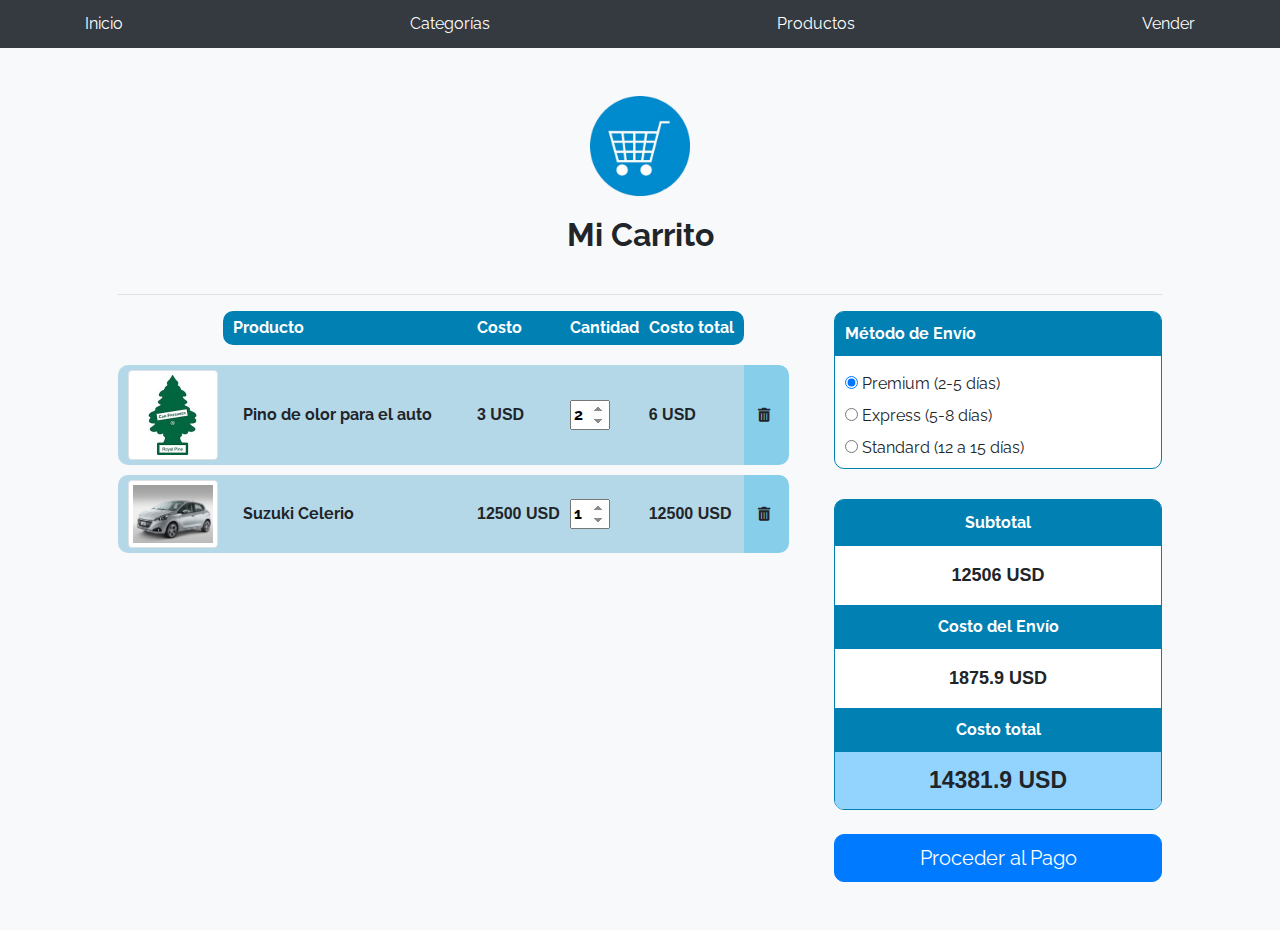
==== cart.html @ bc7ebc5b "update 15.6" ====
<!DOCTYPE html>
<!-- saved from url=(0049)https://getbootstrap.com/docs/4.3/examples/album/ -->
<html lang="en">

<head>
  <meta http-equiv="Content-Type" content="text/html; charset=UTF-8">
  <meta name="viewport" content="width=device-width, initial-scale=1, shrink-to-fit=no">
  <meta name="description" content="">
  <title>eMercado - Todo lo que busques está aquí</title>
  <link rel="icon" href="img/e.png">
  <link rel="canonical" href="https://getbootstrap.com/docs/4.3/examples/album/">
  <link href="https://fonts.googleapis.com/css?family=Raleway:300,300i,400,400i,700,700i,900,900i" rel="stylesheet">
  <link href="css/font-awesome.min.css" rel="stylesheet">
  <link href="css/bootstrap.min.css" rel="stylesheet">
  <link href="css/styles.css" rel="stylesheet">
  <link href="css/dropzone.css" rel="stylesheet">
  <script src="https://ajax.googleapis.com/ajax/libs/jquery/3.5.1/jquery.min.js"></script>
  <script src="https://maxcdn.bootstrapcdn.com/bootstrap/3.4.1/js/bootstrap.min.js"></script>
  <style>
    .th1 {
      color: white;
      padding: 5px;
      text-align: left;
      font-weight: bold;
      border-top: #014966;
      border: 2p#014966;
      background-color: #0080b3;
    }

    td {

      padding: 5px;
      text-align: left;
      font-weight: bold;
      background-color: #0084b846;
    }

    input[type=number]::-webkit-inner-spin-button,
    input[type=number]::-webkit-outer-spin-button {

      opacity: 1;

    }
  </style>
</head>

<body>
  <nav class="site-header sticky-top py-1 bg-dark">
    <div class="container d-flex flex-column flex-md-row justify-content-between">
      <a class="py-2 d-none d-md-inline-block" href="home.html">Inicio</a>
      <a class="py-2 d-none d-md-inline-block" href="categories.html">Categorías</a>
      <a class="py-2 d-none d-md-inline-block" href="products.html">Productos</a>
      <a class="py-2 d-none d-md-inline-block" href="sell.html">Vender</a>
      <div class="dropdown" id="info-user" style="display:none;"><svg width="20px" height="20px"
          class="bi bi-person-circle mr-2 mt-1" fill="white" xmlns="http://www.w3.org/2000/svg">
          <path
            d="M13.468 12.37C12.758 11.226 11.195 10 8 10s-4.757 1.225-5.468 2.37A6.987 6.987 0 0 0 8 15a6.987 6.987 0 0 0 5.468-2.63z" />
          <path fill-rule="evenodd" d="M8 9a3 3 0 1 0 0-6 3 3 0 0 0 0 6z" />
          <path fill-rule="evenodd" d="M8 1a7 7 0 1 0 0 14A7 7 0 0 0 8 1zM0 8a8 8 0 1 1 16 0A8 8 0 0 1 0 8z" />
        </svg><button class="btn btn-secondary dropdown-toggle py-1 d-none d-md-inline-block bg-dark" type="button"
          data-toggle="dropdown" aria-haspopup="true" aria-expanded="false" id="user"> </button>
        <div class="dropdown-menu" aria-labelledby="dropdownMenuButton">
          <a class="dropdown-item" href="cart.html"><i class="fas fa-shopping-cart"></i> Mi carrito</a>
          <a class="dropdown-item" href="my-profile.html"><i class="fas fa-address-card"></i> Mi perfil</a>
          <a id="cerrarSesion" class="dropdown-item" href="#"><i class="fas fa-sign-out-alt"></i> Cerrar sesión</a>
        </div>
      </div>
    </div>
  </nav>
  <div class="bg-light">
  <div class="container p-5">
    <img class="img-fluid mx-auto d-block" src="img/carrito imagen.png" style="height: 100px; position: relative;">
    <h2 style="text-align: center; margin-bottom: 40px; font-weight: bold; margin-top: 20px;">Mi Carrito</h2>
    <hr>
    <div class="row justify-content-end">
      <div class="col-md-8">
        <table id="carritoProductos">

        </table>
      </div>
      <div class="col-md-4">
        <form style="border: 1px solid #0080b3; border-radius: 10px; background-color:white" onclick="calcEnvio()">
          <p
            style="font-weight: bold; color: white; background-color: #0080b3; padding: 10px; border-top-left-radius: 8px; border-top-right-radius: 8px;">
            Método de Envío</p>
          <div style="padding-left: 10px;">
            <input type="radio" id="premium" name="envio" value="15" checked>
            <label for="premium">Premium (2-5 días)</label><br>
            <input type="radio" id="express" name="envio" value="7">
            <label for="express">Express (5-8 días)</label><br>
            <input type="radio" id="standard" name="envio" value="5">
            <label for="standard">Standard (12 a 15 días)</label>
          </div>
        </form>
        <div style="border: 1px solid #0080b3; margin-top: 30px; border-radius: 10px; text-align: center; background-color:white">
          <p
            style="font-weight: bold; color: white; background-color: #0080b3; padding: 11px; border-top-left-radius: 8px; border-top-right-radius: 8px;">
            Subtotal</p>
          <p style="font-family: Arial, Helvetica, sans-serif; font-weight: bold; font-size: 18px;" id="total"></p>
          <p style="font-weight: bold; color: white; background-color: #0080b3; padding: 10px;">Costo del Envío</p>
          <p style="font-family: Arial, Helvetica, sans-serif; font-weight: bold; font-size: 18px;" id="costoEnvio"></p>
          <p style="font-weight: bold; color: white; background-color: #0080b3; padding: 10px; margin: 0px;">Costo total
          </p>
          <p style="font-family: Arial, Helvetica, sans-serif; font-weight: bold; font-size: 23px; background-color: rgb(147, 212, 255); padding: 11px; margin: 0px;border-bottom-left-radius: 8px; border-bottom-right-radius: 8px;"
            id="costoFinal"></p>
        </div>
        <br>
        <button id="procederAlpago" style="border-radius: 10px; display: inline;" type="button" class="btn btn-primary btn-lg btn-block" data-toggle="modal"
          data-target="#exampleModal">Proceder al Pago</button>
      </div>
    </div>
  </div>
</div>

  <!-- Modal -->
  <div class="modal fade" id="exampleModal" tabindex="-1" role="dialog" aria-labelledby="exampleModalLabel"
    aria-hidden="true">
    <div class="modal-dialog" role="document">
      <div class="modal-content">
        <div class="modal-header">
          <h5 class="modal-title" id="exampleModalLabel">Proceso de Pago</h5>
          <button type="button" class="close" data-dismiss="modal" aria-label="Close">
            <span aria-hidden="true">&times;</span>
          </button>
        </div>
        <div class="modal-body">
          <h2>En Construcción...</h2>
        </div>
        <div class="modal-footer">
          <button type="button" class="btn btn-secondary" data-dismiss="modal">Cancelar</button>
          <button type="button" class="btn btn-primary">¡Comprar!</button>
        </div>
      </div>
    </div>
  </div>

  <div id="spinner-wrapper">
    <div class="lds-ring">
      <div></div>
      <div></div>
      <div></div>
      <div></div>
    </div>
  </div>
  <script src="js/jquery-3.4.1.min.js"></script>
  <script src="js/bootstrap.bundle.min.js"></script>
  <script src="js/dropzone.js"></script>
  <script src="js/init.js"></script>
  <script src="js/cart.js"></script>
</body>

</html>
---- css/styles.css ----
.jumbotron, .card-body, .container, .site-header{
    font-family: 'Raleway', serif !important;
}

.jumbotron .display-4{
    font-weight: bold;
}

.jumbotron {
  height: 50vh;
  padding: 5em inherit;
  margin-bottom: 0;
  background-color: #53C0FB;
  background: url('../img/cover_back.png');
  background-size: cover;
  background-position: center;
  background-repeat: no-repeat;
  color: black;
  font-weight: bold;
}

@media (min-width: 768px) {
  .jumbotron {
    padding-top: 6rem;
    padding-bottom: 6rem;
  }
}

.jumbotron p:last-child {
  margin-bottom: 0;
}

.jumbotron-heading {
  font-weight: 300;
}

.jumbotron .container {
  max-width: 40rem;
  background-color: rgba(255, 255, 255, 0.5);
  border-radius: 10px;
  text-shadow: 1px 1px 2px grey;
}

.jumbotron .lead{
  font-size: 38px;
}

footer {
  padding-top: 3rem;
  padding-bottom: 3rem;
}

footer p {
  margin-bottom: .25rem;
}

.site-header a {
  color: white;
  transition: ease-in-out color .15s;
}

.light-text {
  color: white;
}

.site-header .dropdown-menu a {
  color: black;
}

.dropzone{
  border: 2px dashed #0087F7;
  border-radius: 5px;
  background: white;
}

.alert{
  position: fixed;
  top:80px;
  width: 50%;
  left: 50%;
  transform: translate(-50%, 0);
}

.lds-ring {
  display: inline-block;
  position: relative;
  width: 64px;
  height: 64px;
  top:50%;
  left: 50%;
}
.lds-ring div {
  box-sizing: border-box;
  display: block;
  position: absolute;
  width: 51px;
  height: 51px;
  margin: 6px;
  border: 6px solid #fff;
  border-radius: 50%;
  animation: lds-ring 1.2s cubic-bezier(0.5, 0, 0.5, 1) infinite;
  border-color: #fff transparent transparent transparent;
}
.lds-ring div:nth-child(1) {
  animation-delay: -0.45s;
}
.lds-ring div:nth-child(2) {
  animation-delay: -0.3s;
}
.lds-ring div:nth-child(3) {
  animation-delay: -0.15s;
}
@keyframes lds-ring {
  0% {
    transform: rotate(0deg);
  }
  100% {
    transform: rotate(360deg);
  }
}

#spinner-wrapper{
  position: fixed;
  background-color: rgba(0,0,0,0.5);
  width:100%;
  height: 100%;
  top:0;
  left:0;
  z-index: 1021;
  display: none;
}

a.custom-card,
a.custom-card:hover {
  color: inherit;
  text-decoration: inherit;
}

.checked {
  color: orange;
}

#user {
  color: white;
}

.form-inline {
margin-top: 50px;
}

.contenedorimagenzoom {
  position: center;
  display: none;
}

.closebtn {
  position: relative;
  color: rgba(0, 0, 0, 0.342);
  font-size: 40px;
  cursor: pointer;
}

#expandedImg {
  box-shadow: 2px 3px 5px gray;
}



.img-fluid{
  cursor: pointer;
}

div.ex3 {
  
  padding: 30px;
  position: relative;
  background-color: rgb(255, 255, 255);
  width: 100%;
  height: 400px;
  overflow: auto;
  
}

#commentbox::-webkit-scrollbar-track
{
    -webkit-box-shadow: inset 0 0 6px rgba(0,0,0,0.3);
    border-radius: 10px;
    background-color: #F5F5F5;
}

#commentbox::-webkit-scrollbar
{
    width: 12px;
    background-color: #F5F5F5;
}

#commentbox::-webkit-scrollbar-thumb
{
    border-radius: 10px;
    -webkit-box-shadow: inset 0 0 6px rgba(0,0,0,.3);
    background-color: rgb(0, 128, 179);
}


.checked {
  color: orange;
}

#lindo{
  background-color: lightblue;
  padding-left: 10px;
  padding-right: 20px;
  padding-top: 10px;
  padding-bottom: 10px;
  border-color: #5e5d5d;
  border-width: 1px;
  border-style: solid;
  border-radius: 10px;
  box-shadow: 2px 3px 5px gray;
  
}

.comentario{
  color: rgb(0, 0, 0);
  font-weight: bold;
  
}


.bd-placeholder-img {
  font-size: 1.125rem;
  text-anchor: middle;
  -webkit-user-select: none;
  -moz-user-select: none;
  -ms-user-select: none;
  user-select: none;
}

@media (min-width: 768px) {
  .bd-placeholder-img-lg {
    font-size: 3.5rem;
  }
}


.card {
  box-shadow: 0 4px 8px 0 rgba(0, 0, 0, 0.2);
  max-width: 300px;
  margin: auto;
  text-align: center;
  font-family: arial;
}

.price {
  color: grey;
  font-size: 22px;
}

.card button {
  border: none;
  outline: 0;
  padding: 12px;
  color: white;
  background-color:rgb(0, 128, 179);
  text-align: center;
  cursor: pointer;
  width: 100%;
  font-size: 18px;
}

.card button:hover {
  opacity: 0.7;
}
---- css/dropzone.css ----
/*
 * The MIT License
 * Copyright (c) 2012 Matias Meno <m@tias.me>
 */
.dropzone, .dropzone * {
  box-sizing: border-box; }

.dropzone {
  position: relative; }
  .dropzone .dz-preview {
    position: relative;
    display: inline-block;
    width: 120px;
    margin: 0.5em; }
    .dropzone .dz-preview .dz-progress {
      display: block;
      height: 15px;
      border: 1px solid #aaa; }
      .dropzone .dz-preview .dz-progress .dz-upload {
        display: block;
        height: 100%;
        width: 0;
        background: green; }
    .dropzone .dz-preview .dz-error-message {
      color: red;
      display: none; }
    .dropzone .dz-preview.dz-error .dz-error-message, .dropzone .dz-preview.dz-error .dz-error-mark {
      display: block; }
    .dropzone .dz-preview.dz-success .dz-success-mark {
      display: block; }
    .dropzone .dz-preview .dz-error-mark, .dropzone .dz-preview .dz-success-mark {
      position: absolute;
      display: none;
      left: 30px;
      top: 30px;
      width: 54px;
      height: 58px;
      left: 50%;
      margin-left: -27px; }

@-webkit-keyframes passing-through {
  0% {
    opacity: 0;
    -webkit-transform: translateY(40px);
    -moz-transform: translateY(40px);
    -ms-transform: translateY(40px);
    -o-transform: translateY(40px);
    transform: translateY(40px); }
  30%, 70% {
    opacity: 1;
    -webkit-transform: translateY(0px);
    -moz-transform: translateY(0px);
    -ms-transform: translateY(0px);
    -o-transform: translateY(0px);
    transform: translateY(0px); }
  100% {
    opacity: 0;
    -webkit-transform: translateY(-40px);
    -moz-transform: translateY(-40px);
    -ms-transform: translateY(-40px);
    -o-transform: translateY(-40px);
    transform: translateY(-40px); } }
@-moz-keyframes passing-through {
  0% {
    opacity: 0;
    -webkit-transform: translateY(40px);
    -moz-transform: translateY(40px);
    -ms-transform: translateY(40px);
    -o-transform: translateY(40px);
    transform: translateY(40px); }
  30%, 70% {
    opacity: 1;
    -webkit-transform: translateY(0px);
    -moz-transform: translateY(0px);
    -ms-transform: translateY(0px);
    -o-transform: translateY(0px);
    transform: translateY(0px); }
  100% {
    opacity: 0;
    -webkit-transform: translateY(-40px);
    -moz-transform: translateY(-40px);
    -ms-transform: translateY(-40px);
    -o-transform: translateY(-40px);
    transform: translateY(-40px); } }
@keyframes passing-through {
  0% {
    opacity: 0;
    -webkit-transform: translateY(40px);
    -moz-transform: translateY(40px);
    -ms-transform: translateY(40px);
    -o-transform: translateY(40px);
    transform: translateY(40px); }
  30%, 70% {
    opacity: 1;
    -webkit-transform: translateY(0px);
    -moz-transform: translateY(0px);
    -ms-transform: translateY(0px);
    -o-transform: translateY(0px);
    transform: translateY(0px); }
  100% {
    opacity: 0;
    -webkit-transform: translateY(-40px);
    -moz-transform: translateY(-40px);
    -ms-transform: translateY(-40px);
    -o-transform: translateY(-40px);
    transform: translateY(-40px); } }
@-webkit-keyframes slide-in {
  0% {
    opacity: 0;
    -webkit-transform: translateY(40px);
    -moz-transform: translateY(40px);
    -ms-transform: translateY(40px);
    -o-transform: translateY(40px);
    transform: translateY(40px); }
  30% {
    opacity: 1;
    -webkit-transform: translateY(0px);
    -moz-transform: translateY(0px);
    -ms-transform: translateY(0px);
    -o-transform: translateY(0px);
    transform: translateY(0px); } }
@-moz-keyframes slide-in {
  0% {
    opacity: 0;
    -webkit-transform: translateY(40px);
    -moz-transform: translateY(40px);
    -ms-transform: translateY(40px);
    -o-transform: translateY(40px);
    transform: translateY(40px); }
  30% {
    opacity: 1;
    -webkit-transform: translateY(0px);
    -moz-transform: translateY(0px);
    -ms-transform: translateY(0px);
    -o-transform: translateY(0px);
    transform: translateY(0px); } }
@keyframes slide-in {
  0% {
    opacity: 0;
    -webkit-transform: translateY(40px);
    -moz-transform: translateY(40px);
    -ms-transform: translateY(40px);
    -o-transform: translateY(40px);
    transform: translateY(40px); }
  30% {
    opacity: 1;
    -webkit-transform: translateY(0px);
    -moz-transform: translateY(0px);
    -ms-transform: translateY(0px);
    -o-transform: translateY(0px);
    transform: translateY(0px); } }
@-webkit-keyframes pulse {
  0% {
    -webkit-transform: scale(1);
    -moz-transform: scale(1);
    -ms-transform: scale(1);
    -o-transform: scale(1);
    transform: scale(1); }
  10% {
    -webkit-transform: scale(1.1);
    -moz-transform: scale(1.1);
    -ms-transform: scale(1.1);
    -o-transform: scale(1.1);
    transform: scale(1.1); }
  20% {
    -webkit-transform: scale(1);
    -moz-transform: scale(1);
    -ms-transform: scale(1);
    -o-transform: scale(1);
    transform: scale(1); } }
@-moz-keyframes pulse {
  0% {
    -webkit-transform: scale(1);
    -moz-transform: scale(1);
    -ms-transform: scale(1);
    -o-transform: scale(1);
    transform: scale(1); }
  10% {
    -webkit-transform: scale(1.1);
    -moz-transform: scale(1.1);
    -ms-transform: scale(1.1);
    -o-transform: scale(1.1);
    transform: scale(1.1); }
  20% {
    -webkit-transform: scale(1);
    -moz-transform: scale(1);
    -ms-transform: scale(1);
    -o-transform: scale(1);
    transform: scale(1); } }
@keyframes pulse {
  0% {
    -webkit-transform: scale(1);
    -moz-transform: scale(1);
    -ms-transform: scale(1);
    -o-transform: scale(1);
    transform: scale(1); }
  10% {
    -webkit-transform: scale(1.1);
    -moz-transform: scale(1.1);
    -ms-transform: scale(1.1);
    -o-transform: scale(1.1);
    transform: scale(1.1); }
  20% {
    -webkit-transform: scale(1);
    -moz-transform: scale(1);
    -ms-transform: scale(1);
    -o-transform: scale(1);
    transform: scale(1); } }
#file-upload, #file-upload * {
  box-sizing: border-box; }

#file-upload {
  min-height: 150px;
  border: 2px dashed silver;
  border-radius: 5px;
  background: white;
margin-bottom: 10px;}
  #file-upload.dz-clickable {
    cursor: pointer; }
    #file-upload.dz-clickable * {
      cursor: default; }
    #file-upload.dz-clickable .dz-message, #file-upload.dz-clickable .dz-message * {
      cursor: pointer; }
  #file-upload.dz-started .dz-message {
    display: none; }
  #file-upload.dz-drag-hover {
    border-style: solid; }
    #file-upload.dz-drag-hover .dz-message {
      opacity: 0.5; }
  #file-upload .dz-message {
    text-align: center;
    margin: 4em 0; }
  #file-upload .dz-preview {
    position: relative;
    display: inline-block;
    vertical-align: top;
    margin: 16px;
    min-height: 100px; }
    #file-upload .dz-preview:hover {
      z-index: 1000; }
      #file-upload .dz-preview:hover .dz-details {
        opacity: 1; }
    #file-upload .dz-preview.dz-file-preview .dz-image {
      border-radius: 20px;
      background: #999;
      background: linear-gradient(to bottom, #eee, #ddd); }
    #file-upload .dz-preview.dz-file-preview .dz-details {
      opacity: 1; }
    #file-upload .dz-preview.dz-image-preview {
      background: white; }
      #file-upload .dz-preview.dz-image-preview .dz-details {
        -webkit-transition: opacity 0.2s linear;
        -moz-transition: opacity 0.2s linear;
        -ms-transition: opacity 0.2s linear;
        -o-transition: opacity 0.2s linear;
        transition: opacity 0.2s linear; }
    #file-upload .dz-preview .dz-remove {
      font-size: 14px;
      text-align: center;
      display: block;
      cursor: pointer;
      border: none; }
      #file-upload .dz-preview .dz-remove:hover {
        text-decoration: underline; }
    #file-upload .dz-preview:hover .dz-details {
      opacity: 1; }
    #file-upload .dz-preview .dz-details {
      z-index: 20;
      position: absolute;
      top: 0;
      left: 0;
      opacity: 0;
      font-size: 13px;
      min-width: 100%;
      max-width: 100%;
      padding: 2em 1em;
      text-align: center;
      color: rgba(0, 0, 0, 0.9);
      line-height: 150%; }
      #file-upload .dz-preview .dz-details .dz-size {
        margin-bottom: 1em;
        font-size: 16px; }
      #file-upload .dz-preview .dz-details .dz-filename {
        white-space: nowrap; }
        #file-upload .dz-preview .dz-details .dz-filename:hover span {
          border: 1px solid rgba(200, 200, 200, 0.8);
          background-color: rgba(255, 255, 255, 0.8); }
        #file-upload .dz-preview .dz-details .dz-filename:not(:hover) {
          overflow: hidden;
          text-overflow: ellipsis; }
          #file-upload .dz-preview .dz-details .dz-filename:not(:hover) span {
            border: 1px solid transparent; }
      #file-upload .dz-preview .dz-details .dz-filename span, #file-upload .dz-preview .dz-details .dz-size span {
        background-color: rgba(255, 255, 255, 0.4);
        padding: 0 0.4em;
        border-radius: 3px; }
    #file-upload .dz-preview:hover .dz-image img {
      -webkit-transform: scale(1.05, 1.05);
      -moz-transform: scale(1.05, 1.05);
      -ms-transform: scale(1.05, 1.05);
      -o-transform: scale(1.05, 1.05);
      transform: scale(1.05, 1.05);
      -webkit-filter: blur(8px);
      filter: blur(8px); }
    #file-upload .dz-preview .dz-image {
      border-radius: 20px;
      overflow: hidden;
      width: 120px;
      height: 120px;
      position: relative;
      display: block;
      z-index: 10; }
      #file-upload .dz-preview .dz-image img {
        display: block; }
    #file-upload .dz-preview.dz-success .dz-success-mark {
      -webkit-animation: passing-through 3s cubic-bezier(0.77, 0, 0.175, 1);
      -moz-animation: passing-through 3s cubic-bezier(0.77, 0, 0.175, 1);
      -ms-animation: passing-through 3s cubic-bezier(0.77, 0, 0.175, 1);
      -o-animation: passing-through 3s cubic-bezier(0.77, 0, 0.175, 1);
      animation: passing-through 3s cubic-bezier(0.77, 0, 0.175, 1); }
    #file-upload .dz-preview.dz-error .dz-error-mark {
      opacity: 1;
      -webkit-animation: slide-in 3s cubic-bezier(0.77, 0, 0.175, 1);
      -moz-animation: slide-in 3s cubic-bezier(0.77, 0, 0.175, 1);
      -ms-animation: slide-in 3s cubic-bezier(0.77, 0, 0.175, 1);
      -o-animation: slide-in 3s cubic-bezier(0.77, 0, 0.175, 1);
      animation: slide-in 3s cubic-bezier(0.77, 0, 0.175, 1); }
    #file-upload .dz-preview .dz-success-mark, #file-upload .dz-preview .dz-error-mark {
      pointer-events: none;
      opacity: 0;
      z-index: 500;
      position: absolute;
      display: block;
      top: 50%;
      left: 50%;
      margin-left: -27px;
      margin-top: -27px; }
      #file-upload .dz-preview .dz-success-mark svg, #file-upload .dz-preview .dz-error-mark svg {
        display: block;
        width: 54px;
        height: 54px; }
    #file-upload .dz-preview.dz-processing .dz-progress {
      opacity: 1;
      -webkit-transition: all 0.2s linear;
      -moz-transition: all 0.2s linear;
      -ms-transition: all 0.2s linear;
      -o-transition: all 0.2s linear;
      transition: all 0.2s linear; }
    #file-upload .dz-preview.dz-complete .dz-progress {
      opacity: 0;
      -webkit-transition: opacity 0.4s ease-in;
      -moz-transition: opacity 0.4s ease-in;
      -ms-transition: opacity 0.4s ease-in;
      -o-transition: opacity 0.4s ease-in;
      transition: opacity 0.4s ease-in; }
    #file-upload .dz-preview:not(.dz-processing) .dz-progress {
      -webkit-animation: pulse 6s ease infinite;
      -moz-animation: pulse 6s ease infinite;
      -ms-animation: pulse 6s ease infinite;
      -o-animation: pulse 6s ease infinite;
      animation: pulse 6s ease infinite; }
    #file-upload .dz-preview .dz-progress {
      opacity: 1;
      z-index: 1000;
      pointer-events: none;
      position: absolute;
      height: 16px;
      left: 50%;
      top: 50%;
      margin-top: -8px;
      width: 80px;
      margin-left: -40px;
      background: rgba(255, 255, 255, 0.9);
      -webkit-transform: scale(1);
      border-radius: 8px;
      overflow: hidden; }
      #file-upload .dz-preview .dz-progress .dz-upload {
        background: #333;
        background: linear-gradient(to bottom, #666, #444);
        position: absolute;
        top: 0;
        left: 0;
        bottom: 0;
        width: 0;
        -webkit-transition: width 300ms ease-in-out;
        -moz-transition: width 300ms ease-in-out;
        -ms-transition: width 300ms ease-in-out;
        -o-transition: width 300ms ease-in-out;
        transition: width 300ms ease-in-out; }
    #file-upload .dz-preview.dz-error .dz-error-message {
      display: block; }
    #file-upload .dz-preview.dz-error:hover .dz-error-message {
      opacity: 1;
      pointer-events: auto; }
    #file-upload .dz-preview .dz-error-message {
      pointer-events: none;
      z-index: 1000;
      position: absolute;
      display: block;
      display: none;
      opacity: 0;
      -webkit-transition: opacity 0.3s ease;
      -moz-transition: opacity 0.3s ease;
      -ms-transition: opacity 0.3s ease;
      -o-transition: opacity 0.3s ease;
      transition: opacity 0.3s ease;
      border-radius: 8px;
      font-size: 13px;
      top: 130px;
      left: -10px;
      width: 140px;
      background: #be2626;
      background: linear-gradient(to bottom, #be2626, #a92222);
      padding: 0.5em 1.2em;
      color: white; }
      #file-upload .dz-preview .dz-error-message:after {
        content: '';
        position: absolute;
        top: -6px;
        left: 64px;
        width: 0;
        height: 0;
        border-left: 6px solid transparent;
        border-right: 6px solid transparent;
        border-bottom: 6px solid #be2626; }

#file-upload .dz-preview.dz-error .dz-error-message, #file-upload .dz-preview.dz-error .dz-error-mark{
  display: none;
}
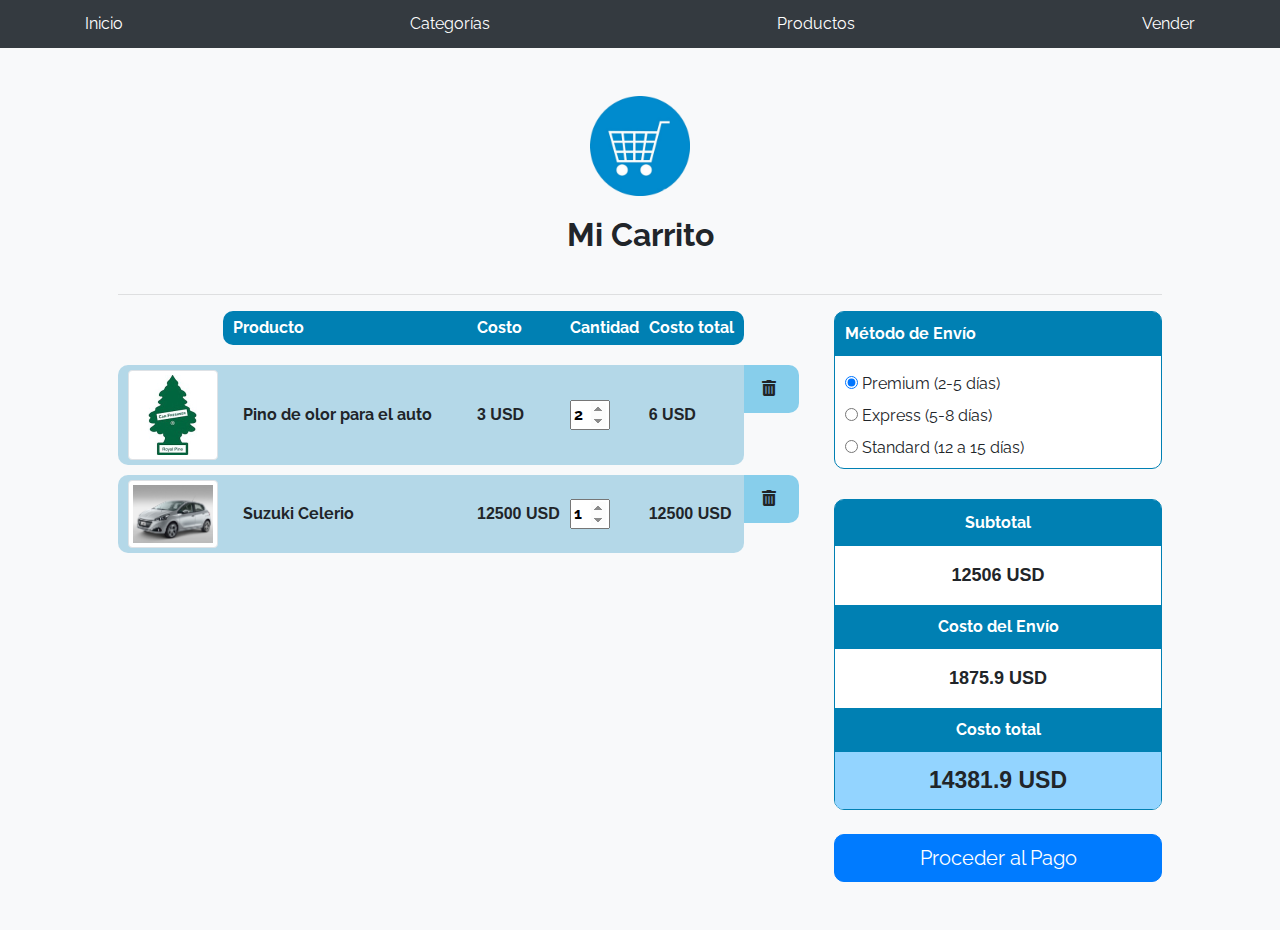
==== commit eebdc8b1: "update 15.8" ====
--- a/cart.html
+++ b/cart.html
@@ -40,6 +40,10 @@
 
       opacity: 1;
 
+    }
+
+    #elimButton:hover{
+      color: white;
     }
   </style>
 </head>
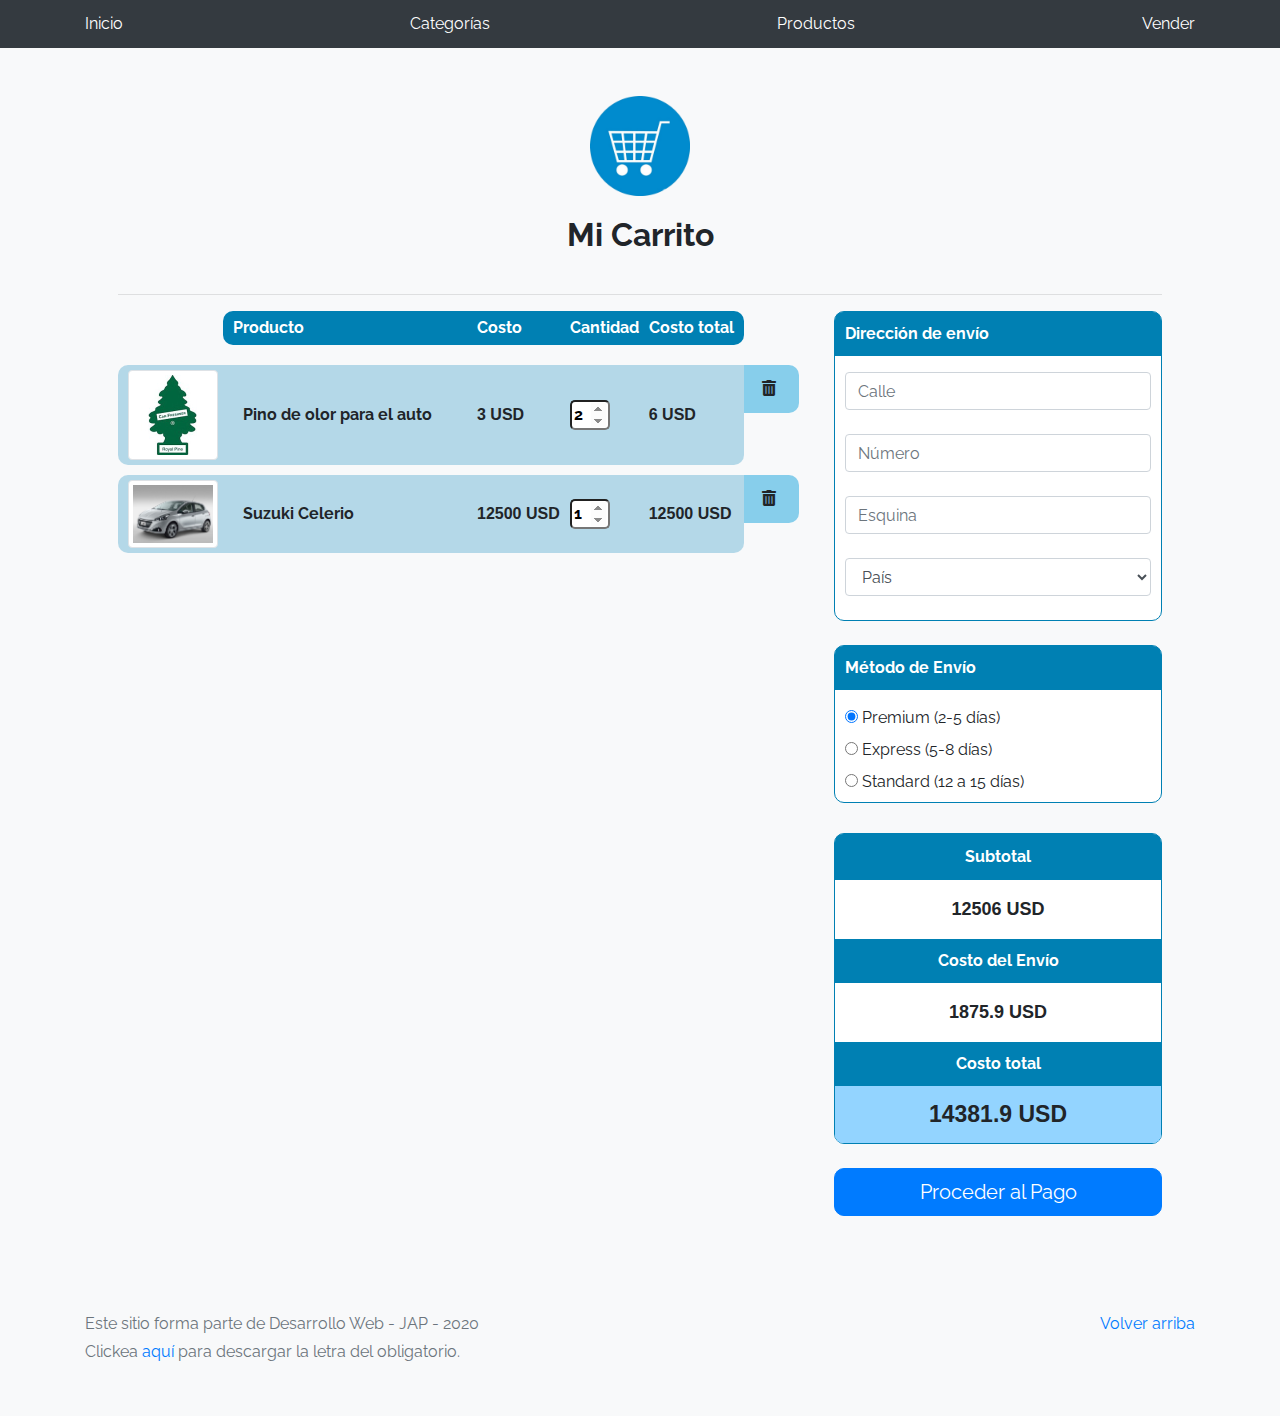
==== commit 05be2a5f: "update 15.8" ====
--- a/cart.html
+++ b/cart.html
@@ -28,7 +28,6 @@
     }
 
     td {
-
       padding: 5px;
       text-align: left;
       font-weight: bold;
@@ -42,7 +41,7 @@
 
     }
 
-    #elimButton:hover{
+    #elimButton:hover {
       color: white;
     }
   </style>
@@ -72,49 +71,307 @@
     </div>
   </nav>
   <div class="bg-light">
-  <div class="container p-5">
-    <img class="img-fluid mx-auto d-block" src="img/carrito imagen.png" style="height: 100px; position: relative;">
-    <h2 style="text-align: center; margin-bottom: 40px; font-weight: bold; margin-top: 20px;">Mi Carrito</h2>
-    <hr>
-    <div class="row justify-content-end">
-      <div class="col-md-8">
-        <table id="carritoProductos">
-
-        </table>
-      </div>
-      <div class="col-md-4">
-        <form style="border: 1px solid #0080b3; border-radius: 10px; background-color:white" onclick="calcEnvio()">
-          <p
-            style="font-weight: bold; color: white; background-color: #0080b3; padding: 10px; border-top-left-radius: 8px; border-top-right-radius: 8px;">
-            Método de Envío</p>
-          <div style="padding-left: 10px;">
-            <input type="radio" id="premium" name="envio" value="15" checked>
-            <label for="premium">Premium (2-5 días)</label><br>
-            <input type="radio" id="express" name="envio" value="7">
-            <label for="express">Express (5-8 días)</label><br>
-            <input type="radio" id="standard" name="envio" value="5">
-            <label for="standard">Standard (12 a 15 días)</label>
+    <div class="container p-5">
+      <img class="img-fluid mx-auto d-block" src="img/carrito imagen.png" style="height: 100px; position: relative;">
+      <h2 style="text-align: center; margin-bottom: 40px; font-weight: bold; margin-top: 20px;">Mi Carrito</h2>
+      <hr>
+      <div class="row justify-content-end">
+        <div class="col-md-8">
+          <table id="carritoProductos">
+
+          </table>
+        </div>
+        <scroll-container class="col-md-4">
+          <form style="border: 1px solid #0080b3; border-radius: 10px; background-color:white">
+            <p
+              style="font-weight: bold; color: white; background-color: #0080b3; padding: 10px; border-top-left-radius: 8px; border-top-right-radius: 8px;">
+              Dirección de envío</p>
+            <div style="padding-left: 10px; padding-right: 10px;">
+              <input type="text" class="form-control" placeholder="Calle"><br>
+              <input type="text" class="form-control" placeholder="Número"><br>
+              <input type="text" class="form-control" placeholder="Esquina"><br>
+              <select class="form-control" id="depto" placeholder="País">
+                <option value="Elegir" id="AF">País</option>
+                <option value="Afganistán" id="AF">Afganistán</option>
+                <option value="Albania" id="AL">Albania</option>
+                <option value="Alemania" id="DE">Alemania</option>
+                <option value="Andorra" id="AD">Andorra</option>
+                <option value="Angola" id="AO">Angola</option>
+                <option value="Anguila" id="AI">Anguila</option>
+                <option value="Antártida" id="AQ">Antártida</option>
+                <option value="Antigua y Barbuda" id="AG">Antigua y Barbuda</option>
+                <option value="Antillas holandesas" id="AN">Antillas holandesas</option>
+                <option value="Arabia Saudí" id="SA">Arabia Saudí</option>
+                <option value="Argelia" id="DZ">Argelia</option>
+                <option value="Argentina" id="AR">Argentina</option>
+                <option value="Armenia" id="AM">Armenia</option>
+                <option value="Aruba" id="AW">Aruba</option>
+                <option value="Australia" id="AU">Australia</option>
+                <option value="Austria" id="AT">Austria</option>
+                <option value="Azerbaiyán" id="AZ">Azerbaiyán</option>
+                <option value="Bahamas" id="BS">Bahamas</option>
+                <option value="Bahrein" id="BH">Bahrein</option>
+                <option value="Bangladesh" id="BD">Bangladesh</option>
+                <option value="Barbados" id="BB">Barbados</option>
+                <option value="Bélgica" id="BE">Bélgica</option>
+                <option value="Belice" id="BZ">Belice</option>
+                <option value="Benín" id="BJ">Benín</option>
+                <option value="Bermudas" id="BM">Bermudas</option>
+                <option value="Bhután" id="BT">Bhután</option>
+                <option value="Bielorrusia" id="BY">Bielorrusia</option>
+                <option value="Birmania" id="MM">Birmania</option>
+                <option value="Bolivia" id="BO">Bolivia</option>
+                <option value="Bosnia y Herzegovina" id="BA">Bosnia y Herzegovina</option>
+                <option value="Botsuana" id="BW">Botsuana</option>
+                <option value="Brasil" id="BR">Brasil</option>
+                <option value="Brunei" id="BN">Brunei</option>
+                <option value="Bulgaria" id="BG">Bulgaria</option>
+                <option value="Burkina Faso" id="BF">Burkina Faso</option>
+                <option value="Burundi" id="BI">Burundi</option>
+                <option value="Cabo Verde" id="CV">Cabo Verde</option>
+                <option value="Camboya" id="KH">Camboya</option>
+                <option value="Camerún" id="CM">Camerún</option>
+                <option value="Canadá" id="CA">Canadá</option>
+                <option value="Chad" id="TD">Chad</option>
+                <option value="Chile" id="CL">Chile</option>
+                <option value="China" id="CN">China</option>
+                <option value="Chipre" id="CY">Chipre</option>
+                <option value="Ciudad estado del Vaticano" id="VA">Ciudad estado del Vaticano</option>
+                <option value="Colombia" id="CO">Colombia</option>
+                <option value="Comores" id="KM">Comores</option>
+                <option value="Congo" id="CG">Congo</option>
+                <option value="Corea" id="KR">Corea</option>
+                <option value="Corea del Norte" id="KP">Corea del Norte</option>
+                <option value="Costa del Marfíl" id="CI">Costa del Marfíl</option>
+                <option value="Costa Rica" id="CR">Costa Rica</option>
+                <option value="Croacia" id="HR">Croacia</option>
+                <option value="Cuba" id="CU">Cuba</option>
+                <option value="Dinamarca" id="DK">Dinamarca</option>
+                <option value="Djibouri" id="DJ">Djibouri</option>
+                <option value="Dominica" id="DM">Dominica</option>
+                <option value="Ecuador" id="EC">Ecuador</option>
+                <option value="Egipto" id="EG">Egipto</option>
+                <option value="El Salvador" id="SV">El Salvador</option>
+                <option value="Emiratos Arabes Unidos" id="AE">Emiratos Arabes Unidos</option>
+                <option value="Eritrea" id="ER">Eritrea</option>
+                <option value="Eslovaquia" id="SK">Eslovaquia</option>
+                <option value="Eslovenia" id="SI">Eslovenia</option>
+                <option value="España" id="ES">España</option>
+                <option value="Estados Unidos" id="US">Estados Unidos</option>
+                <option value="Estonia" id="EE">Estonia</option>
+                <option value="c" id="ET">Etiopía</option>
+                <option value="Ex-República Yugoslava de Macedonia" id="MK">Ex-República Yugoslava de Macedonia</option>
+                <option value="Filipinas" id="PH">Filipinas</option>
+                <option value="Finlandia" id="FI">Finlandia</option>
+                <option value="Francia" id="FR">Francia</option>
+                <option value="Gabón" id="GA">Gabón</option>
+                <option value="Gambia" id="GM">Gambia</option>
+                <option value="Georgia" id="GE">Georgia</option>
+                <option value="Georgia del Sur y las islas Sandwich del Sur" id="GS">Georgia del Sur y las islasSandwich
+                  del Sur</option>
+                <option value="Ghana" id="GH">Ghana</option>
+                <option value="Gibraltar" id="GI">Gibraltar</option>
+                <option value="Granada" id="GD">Granada</option>
+                <option value="Grecia" id="GR">Grecia</option>
+                <option value="Groenlandia" id="GL">Groenlandia</option>
+                <option value="Guadalupe" id="GP">Guadalupe</option>
+                <option value="Guam" id="GU">Guam</option>
+                <option value="Guatemala" id="GT">Guatemala</option>
+                <option value="Guayana" id="GY">Guayana</option>
+                <option value="Guayana francesa" id="GF">Guayana francesa</option>
+                <option value="Guinea" id="GN">Guinea</option>
+                <option value="Guinea Ecuatorial" id="GQ">Guinea Ecuatorial</option>
+                <option value="Guinea-Bissau" id="GW">Guinea-Bissau</option>
+                <option value="Haití" id="HT">Haití</option>
+                <option value="Holanda" id="NL">Holanda</option>
+                <option value="Honduras" id="HN">Honduras</option>
+                <option value="Hong Kong R. A. E" id="HK">Hong Kong R. A. E</option>
+                <option value="Hungría" id="HU">Hungría</option>
+                <option value="India" id="IN">India</option>
+                <option value="Indonesia" id="ID">Indonesia</option>
+                <option value="Irak" id="IQ">Irak</option>
+                <option value="Irán" id="IR">Irán</option>
+                <option value="Irlanda" id="IE">Irlanda</option>
+                <option value="Isla Bouvet" id="BV">Isla Bouvet</option>
+                <option value="Isla Christmas" id="CX">Isla Christmas</option>
+                <option value="Isla Heard e Islas McDonald" id="HM">Isla Heard e Islas McDonald</option>
+                <option value="Islandia" id="IS">Islandia</option>
+                <option value="Islas Caimán" id="KY">Islas Caimán</option>
+                <option value="Islas Cook" id="CK">Islas Cook</option>
+                <option value="Islas de Cocos o Keeling" id="CC">Islas de Cocos o Keeling</option>
+                <option value="Islas Faroe" id="FO">Islas Faroe</option>
+                <option value="Islas Fiyi" id="FJ">Islas Fiyi</option>
+                <option value="Islas Malvinas Islas Falkland" id="FK">Islas Malvinas Islas Falkland</option>
+                <option value="Islas Marianas del norte" id="MP">Islas Marianas del norte</option>
+                <option value="Islas Marshall" id="MH">Islas Marshall</option>
+                <option value="Islas menores de Estados Unidos" id="UM">Islas menores de Estados Unidos</option>
+                <option value="Islas Palau" id="PW">Islas Palau</option>
+                <option value="Islas Salomón" d="SB">Islas Salomón</option>
+                <option value="Islas Tokelau" id="TK">Islas Tokelau</option>
+                <option value="Islas Turks y Caicos" id="TC">Islas Turks y Caicos</option>
+                <option value="Islas Vírgenes EE.UU." id="VI">Islas Vírgenes EE.UU.</option>
+                <option value="Islas Vírgenes Reino Unido" id="VG">Islas Vírgenes Reino Unido</option>
+                <option value="Israel" id="IL">Israel</option>
+                <option value="Italia" id="IT">Italia</option>
+                <option value="Jamaica" id="JM">Jamaica</option>
+                <option value="Japón" id="JP">Japón</option>
+                <option value="Jordania" id="JO">Jordania</option>
+                <option value="Kazajistán" id="KZ">Kazajistán</option>
+                <option value="Kenia" id="KE">Kenia</option>
+                <option value="Kirguizistán" id="KG">Kirguizistán</option>
+                <option value="Kiribati" id="KI">Kiribati</option>
+                <option value="Kuwait" id="KW">Kuwait</option>
+                <option value="Laos" id="LA">Laos</option>
+                <option value="Lesoto" id="LS">Lesoto</option>
+                <option value="Letonia" id="LV">Letonia</option>
+                <option value="Líbano" id="LB">Líbano</option>
+                <option value="Liberia" id="LR">Liberia</option>
+                <option value="Libia" id="LY">Libia</option>
+                <option value="Liechtenstein" id="LI">Liechtenstein</option>
+                <option value="Lituania" id="LT">Lituania</option>
+                <option value="Luxemburgo" id="LU">Luxemburgo</option>
+                <option value="Macao R. A. E" id="MO">Macao R. A. E</option>
+                <option value="Madagascar" id="MG">Madagascar</option>
+                <option value="Malasia" id="MY">Malasia</option>
+                <option value="Malawi" id="MW">Malawi</option>
+                <option value="Maldivas" id="MV">Maldivas</option>
+                <option value="Malí" id="ML">Malí</option>
+                <option value="Malta" id="MT">Malta</option>
+                <option value="Marruecos" id="MA">Marruecos</option>
+                <option value="Martinica" id="MQ">Martinica</option>
+                <option value="Mauricio" id="MU">Mauricio</option>
+                <option value="Mauritania" id="MR">Mauritania</option>
+                <option value="Mayotte" id="YT">Mayotte</option>
+                <option value="México" id="MX">México</option>
+                <option value="Micronesia" id="FM">Micronesia</option>
+                <option value="Moldavia" id="MD">Moldavia</option>
+                <option value="Mónaco" id="MC">Mónaco</option>
+                <option value="Mongolia" id="MN">Mongolia</option>
+                <option value="Montserrat" id="MS">Montserrat</option>
+                <option value="Mozambique" id="MZ">Mozambique</option>
+                <option value="Namibia" id="NA">Namibia</option>
+                <option value="Nauru" id="NR">Nauru</option>
+                <option value="Nepal" id="NP">Nepal</option>
+                <option value="Nicaragua" id="NI">Nicaragua</option>
+                <option value="Níger" id="NE">Níger</option>
+                <option value="Nigeria" id="NG">Nigeria</option>
+                <option value="Niue" id="NU">Niue</option>
+                <option value="Norfolk" id="NF">Norfolk</option>
+                <option value="Noruega" id="NO">Noruega</option>
+                <option value="Nueva Caledonia" id="NC">Nueva Caledonia</option>
+                <option value="Nueva Zelanda" id="NZ">Nueva Zelanda</option>
+                <option value="Omán" id="OM">Omán</option>
+                <option value="Panamá" id="PA">Panamá</option>
+                <option value="Papua Nueva Guinea" id="PG">Papua Nueva Guinea</option>
+                <option value="Paquistán" id="PK">Paquistán</option>
+                <option value="Paraguay" id="PY">Paraguay</option>
+                <option value="Perú" id="PE">Perú</option>
+                <option value="Pitcairn" id="PN">Pitcairn</option>
+                <option value="Polinesia francesa" id="PF">Polinesia francesa</option>
+                <option value="Polonia" id="PL">Polonia</option>
+                <option value="Portugal" id="PT">Portugal</option>
+                <option value="Puerto Rico" id="PR">Puerto Rico</option>
+                <option value="Qatar" id="QA">Qatar</option>
+                <option value="Reino Unido" id="UK">Reino Unido</option>
+                <option value="República Centroafricana" id="CF">República Centroafricana</option>
+                <option value="República Checa" id="CZ">República Checa</option>
+                <option value="República de Sudáfrica" id="ZA">República de Sudáfrica</option>
+                <option value="República Democrática del Congo Zaire" id="CD">República Democrática del Congo Zaire
+                </option>
+                <option value="República Dominicana" id="DO">República Dominicana</option>
+                <option value="Reunión" id="RE">Reunión</option>
+                <option value="Ruanda" id="RW">Ruanda</option>
+                <option value="Rumania" id="RO">Rumania</option>
+                <option value="Rusia" id="RU">Rusia</option>
+                <option value="Samoa" id="WS">Samoa</option>
+                <option value="Samoa occidental" id="AS">Samoa occidental</option>
+                <option value="San Kitts y Nevis" id="KN">San Kitts y Nevis</option>
+                <option value="San Marino" id="SM">San Marino</option>
+                <option value="San Pierre y Miquelon" id="PM">San Pierre y Miquelon</option>
+                <option value="San Vicente e Islas Granadinas" id="VC">San Vicente e Islas Granadinas</option>
+                <option value="Santa Helena" id="SH">Santa Helena</option>
+                <option value="Santa Lucía" id="LC">Santa Lucía</option>
+                <option value="Santo Tomé y Príncipe" id="ST">Santo Tomé y Príncipe</option>
+                <option value="Senegal" id="SN">Senegal</option>
+                <option value="Serbia y Montenegro" id="YU">Serbia y Montenegro</option>
+                <option value="Sychelles" id="SC">Seychelles</option>
+                <option value="Sierra Leona" id="SL">Sierra Leona</option>
+                <option value="Singapur" id="SG">Singapur</option>
+                <option value="Siria" id="SY">Siria</option>
+                <option value="Somalia" id="SO">Somalia</option>
+                <option value="Sri Lanka" id="LK">Sri Lanka</option>
+                <option value="Suazilandia" id="SZ">Suazilandia</option>
+                <option value="Sudán" id="SD">Sudán</option>
+                <option value="Suecia" id="SE">Suecia</option>
+                <option value="Suiza" id="CH">Suiza</option>
+                <option value="Surinam" id="SR">Surinam</option>
+                <option value="Svalbard" id="SJ">Svalbard</option>
+                <option value="Tailandia" id="TH">Tailandia</option>
+                <option value="Taiwán" id="TW">Taiwán</option>
+                <option value="Tanzania" id="TZ">Tanzania</option>
+                <option value="Tayikistán" id="TJ">Tayikistán</option>
+                <option value="Territorios británicos del océano Indico" id="IO">Territorios británicos del océano
+                  Indico</option>
+                <option value="Territorios franceses del sur" id="TF">Territorios franceses del sur</option>
+                <option value="Timor Oriental" id="TP">Timor Oriental</option>
+                <option value="Togo" id="TG">Togo</option>
+                <option value="Tonga" id="TO">Tonga</option>
+                <option value="Trinidad y Tobago" id="TT">Trinidad y Tobago</option>
+                <option value="Túnez" id="TN">Túnez</option>
+                <option value="Turkmenistán" id="TM">Turkmenistán</option>
+                <option value="Turquía" id="TR">Turquía</option>
+                <option value="Tuvalu" id="TV">Tuvalu</option>
+                <option value="Ucrania" id="UA">Ucrania</option>
+                <option value="Uganda" id="UG">Uganda</option>
+                <option value="Uruguay" id="UY">Uruguay</option>
+                <option value="Uzbekistán" id="UZ">Uzbekistán</option>
+                <option value="Vanuatu" id="VU">Vanuatu</option>
+                <option value="Venezuela" id="VE">Venezuela</option>
+                <option value="Vietnam" id="VN">Vietnam</option>
+                <option value="Wallis y Futuna" id="WF">Wallis y Futuna</option>
+                <option value="Yemen" id="YE">Yemen</option>
+                <option value="Zambia" id="ZM">Zambia</option>
+                <option value="Zimbabue" id="ZW">Zimbabue</option>
+              </select><br>
+            </div>
+          </form>
+          <br>
+          <form style="border: 1px solid #0080b3; border-radius: 10px; background-color:white" onclick="calcEnvio()">
+            <p
+              style="font-weight: bold; color: white; background-color: #0080b3; padding: 10px; border-top-left-radius: 8px; border-top-right-radius: 8px;">
+              Método de Envío</p>
+            <div style="padding-left: 10px;">
+              <input type="radio" id="premium" name="envio" value="15" checked>
+              <label for="premium">Premium (2-5 días)</label><br>
+              <input type="radio" id="express" name="envio" value="7">
+              <label for="express">Express (5-8 días)</label><br>
+              <input type="radio" id="standard" name="envio" value="5">
+              <label for="standard">Standard (12 a 15 días)</label>
+            </div>
+          </form>
+          <div
+            style="border: 1px solid #0080b3; margin-top: 30px; border-radius: 10px; text-align: center; background-color:white">
+            <p
+              style="font-weight: bold; color: white; background-color: #0080b3; padding: 11px; border-top-left-radius: 8px; border-top-right-radius: 8px;">
+              Subtotal</p>
+            <p style="font-family: Arial, Helvetica, sans-serif; font-weight: bold; font-size: 18px;" id="total"></p>
+            <p style="font-weight: bold; color: white; background-color: #0080b3; padding: 10px;">Costo del Envío</p>
+            <p style="font-family: Arial, Helvetica, sans-serif; font-weight: bold; font-size: 18px;" id="costoEnvio">
+            </p>
+            <p style="font-weight: bold; color: white; background-color: #0080b3; padding: 10px; margin: 0px;">Costo
+              total
+            </p>
+            <p style="font-family: Arial, Helvetica, sans-serif; font-weight: bold; font-size: 23px; background-color: rgb(147, 212, 255); padding: 11px; margin: 0px;border-bottom-left-radius: 8px; border-bottom-right-radius: 8px;"
+              id="costoFinal"></p>
           </div>
-        </form>
-        <div style="border: 1px solid #0080b3; margin-top: 30px; border-radius: 10px; text-align: center; background-color:white">
-          <p
-            style="font-weight: bold; color: white; background-color: #0080b3; padding: 11px; border-top-left-radius: 8px; border-top-right-radius: 8px;">
-            Subtotal</p>
-          <p style="font-family: Arial, Helvetica, sans-serif; font-weight: bold; font-size: 18px;" id="total"></p>
-          <p style="font-weight: bold; color: white; background-color: #0080b3; padding: 10px;">Costo del Envío</p>
-          <p style="font-family: Arial, Helvetica, sans-serif; font-weight: bold; font-size: 18px;" id="costoEnvio"></p>
-          <p style="font-weight: bold; color: white; background-color: #0080b3; padding: 10px; margin: 0px;">Costo total
-          </p>
-          <p style="font-family: Arial, Helvetica, sans-serif; font-weight: bold; font-size: 23px; background-color: rgb(147, 212, 255); padding: 11px; margin: 0px;border-bottom-left-radius: 8px; border-bottom-right-radius: 8px;"
-            id="costoFinal"></p>
-        </div>
-        <br>
-        <button id="procederAlpago" style="border-radius: 10px; display: inline;" type="button" class="btn btn-primary btn-lg btn-block" data-toggle="modal"
-          data-target="#exampleModal">Proceder al Pago</button>
+          <br>
+          <button id="procederAlpago" style="border-radius: 10px; display: inline;" type="button"
+            class="btn btn-primary btn-lg btn-block" data-toggle="modal" data-target="#exampleModal">Proceder al
+            Pago</button>
+        </scroll-container>
       </div>
     </div>
   </div>
-</div>
 
   <!-- Modal -->
   <div class="modal fade" id="exampleModal" tabindex="-1" role="dialog" aria-labelledby="exampleModalLabel"
@@ -137,7 +394,15 @@
       </div>
     </div>
   </div>
-
+  <footer class="text-muted bg-light">
+    <div class="container">
+      <p class="float-right">
+        <a href="#">Volver arriba</a>
+      </p>
+      <p>Este sitio forma parte de Desarrollo Web - JAP - 2020</p>
+      <p>Clickea <a target="_blank" href="Letra.pdf">aquí</a> para descargar la letra del obligatorio.</p>
+    </div>
+  </footer>
   <div id="spinner-wrapper">
     <div class="lds-ring">
       <div></div>
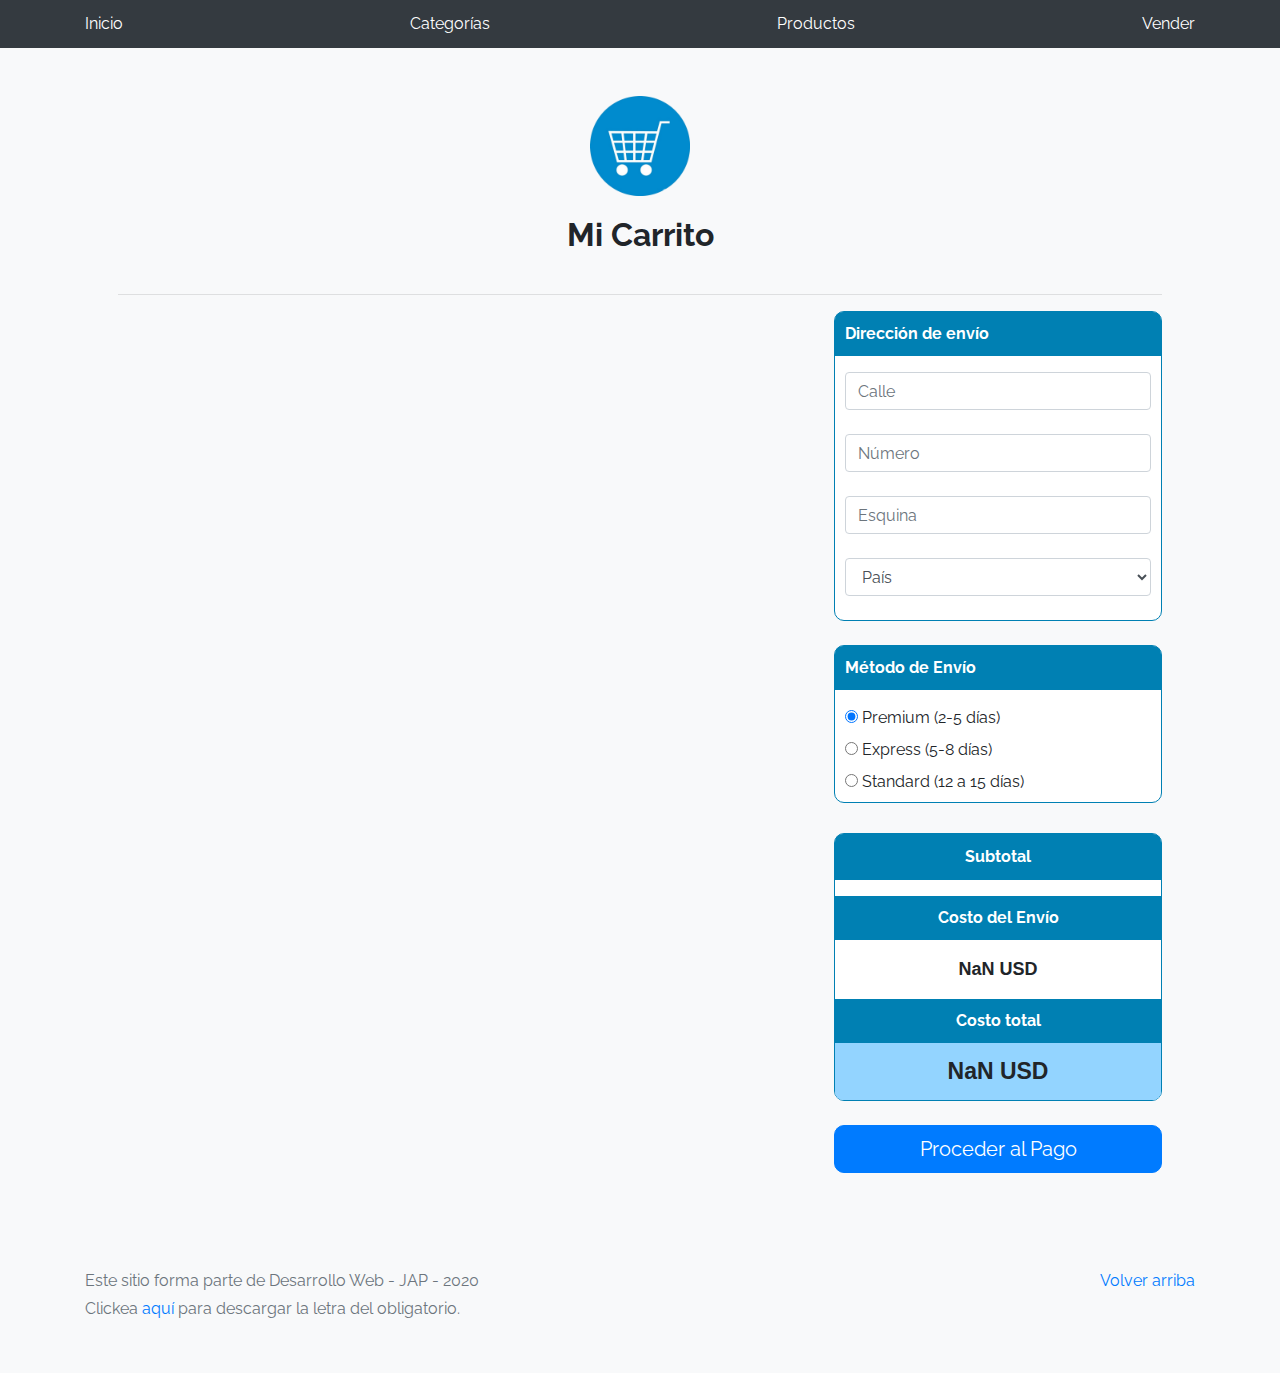
==== commit 93f6b38f: "Update 16.1" ====
--- a/cart.html
+++ b/cart.html
@@ -63,7 +63,7 @@
         </svg><button class="btn btn-secondary dropdown-toggle py-1 d-none d-md-inline-block bg-dark" type="button"
           data-toggle="dropdown" aria-haspopup="true" aria-expanded="false" id="user"> </button>
         <div class="dropdown-menu" aria-labelledby="dropdownMenuButton">
-          <a class="dropdown-item" href="cart.html"><i class="fas fa-shopping-cart"></i> Mi carrito</a>
+          <a class="dropdown-item" href="cart.html"><i class="fas fa-shopping-cart"></i> Mi carrito <span class="badge badge-pill badge-danger">2</span></a>
           <a class="dropdown-item" href="my-profile.html"><i class="fas fa-address-card"></i> Mi perfil</a>
           <a id="cerrarSesion" class="dropdown-item" href="#"><i class="fas fa-sign-out-alt"></i> Cerrar sesión</a>
         </div>
@@ -87,11 +87,11 @@
               style="font-weight: bold; color: white; background-color: #0080b3; padding: 10px; border-top-left-radius: 8px; border-top-right-radius: 8px;">
               Dirección de envío</p>
             <div style="padding-left: 10px; padding-right: 10px;">
-              <input type="text" class="form-control" placeholder="Calle"><br>
-              <input type="text" class="form-control" placeholder="Número"><br>
-              <input type="text" class="form-control" placeholder="Esquina"><br>
+              <input id="calle" type="text" class="form-control" placeholder="Calle"><br>
+              <input id="numero" type="text" class="form-control" placeholder="Número"><br>
+              <input id="esquina" type="text" class="form-control" placeholder="Esquina"><br>
               <select class="form-control" id="depto" placeholder="País">
-                <option value="Elegir" id="AF">País</option>
+                <option value="Pais" id="">País</option>
                 <option value="Afganistán" id="AF">Afganistán</option>
                 <option value="Albania" id="AL">Albania</option>
                 <option value="Alemania" id="DE">Alemania</option>
@@ -332,7 +332,8 @@
                 <option value="Yemen" id="YE">Yemen</option>
                 <option value="Zambia" id="ZM">Zambia</option>
                 <option value="Zimbabue" id="ZW">Zimbabue</option>
-              </select><br>
+              </select>
+              <br>
             </div>
           </form>
           <br>
@@ -366,7 +367,7 @@
           </div>
           <br>
           <button id="procederAlpago" style="border-radius: 10px; display: inline;" type="button"
-            class="btn btn-primary btn-lg btn-block" data-toggle="modal" data-target="#exampleModal">Proceder al
+            class="btn btn-primary btn-lg btn-block">Proceder al
             Pago</button>
         </scroll-container>
       </div>
@@ -385,14 +386,87 @@
           </button>
         </div>
         <div class="modal-body">
-          <h2>En Construcción...</h2>
-        </div>
-        <div class="modal-footer">
-          <button type="button" class="btn btn-secondary" data-dismiss="modal">Cancelar</button>
-          <button type="button" class="btn btn-primary">¡Comprar!</button>
+          <div class="row">
+            <div class="col">
+              <h6>Total en USD: <span style="text-decoration: underline gray;" id="totalmodal"></span> </h6>
+              <h7>Total en $U: <span style="text-decoration: underline gray;" id="totalmodalpesos"></span> </h7>
+              <hr>
+              <img src="img/creditcards.png" style="max-width: 200px;">
+            </div>
+
+            <div class="col">
+              <p>Elíge el método de pago</p>
+              <input type="radio" id="credito" name="tipotarjeta" checked>
+              <label class="control-label" for="credito">Crédito</label><br>
+              <input type="radio" id="debito" name="tipotarjeta">
+              <label class="control-label" for="debito">Débito</label><br>
+            </div>
+          </div>
+          <br>
+            
+            <label class="control-label" for="nombretarj">Nombre </label>
+            <input class="form-control" type="text" placeholder="Nombre del usuario de la tarjeta" id="nombretarj">
+            <br>
+            <label class="control-label" for="nombretarj">Número de tarjeta </label>
+            <input class="form-control" type="text" placeholder="Número de tarjeta de crédito/débito" id="numerotarj">
+            <br>
+            <div class="form-group">
+              <label class="control-label" for="expiry-month">Expiration
+                Date</label>
+              <div class="">
+                <div class="row">
+                  <div class="col">
+                    <select id="mes" class="form-control"
+                      style="margin-left:5px;">
+                      <option value="Mes">Mes</option>
+                      <option value="01">Enero (01)</option>
+                      <option value="02">Febrero (02)</option>
+                      <option value="03">Marzo (03)</option>
+                      <option value="04">Abril (04)</option>
+                      <option value="05">Mayo (05)</option>
+                      <option value="06">Junio (06)</option>
+                      <option value="07">Julio (07)</option>
+                      <option value="08">Agosto (08)</option>
+                      <option value="09">Septiembre (09)</option>
+                      <option value="10">Octubre (10)</option>
+                      <option value="11">Noviembre (11)</option>
+                      <option value="12">Diciembre (12)</option>
+                    </select>
+                    
+                  </div>
+                  <div class="col">
+                    <select id="ano" class="form-control">
+                      <option value="Ano">Año</option>
+                      <option value="2020">2020</option>
+                      <option value="2021">2021</option>
+                      <option value="2022">2022</option>
+                      <option value="2023">2023</option>
+                      <option value="2024">2024</option>
+                      <option value="2025">2025</option>
+                      <option value="2026">2026</option>
+                      <option value="2027">2027</option>
+                    </select>
+                    
+                  </div>
+                  <br>
+                </div>
+                <div class="form-group">
+                  <label class="control-label" for="cvv">Card CVC</label>
+                  <div class="col-6">
+                    <input type="text" class="form-control" stripe-data="cvc" id="card-cvc" placeholder="Security Code">
+                  </div>
+                </div>
+              
+
+                <button id="pagar" type="submit" class="btn btn-success btn-lg" style="width:100%;">Pagar ahora
+                </button>
+          
         </div>
       </div>
     </div>
+
+  </div>
+  </div>
   </div>
   <footer class="text-muted bg-light">
     <div class="container">
